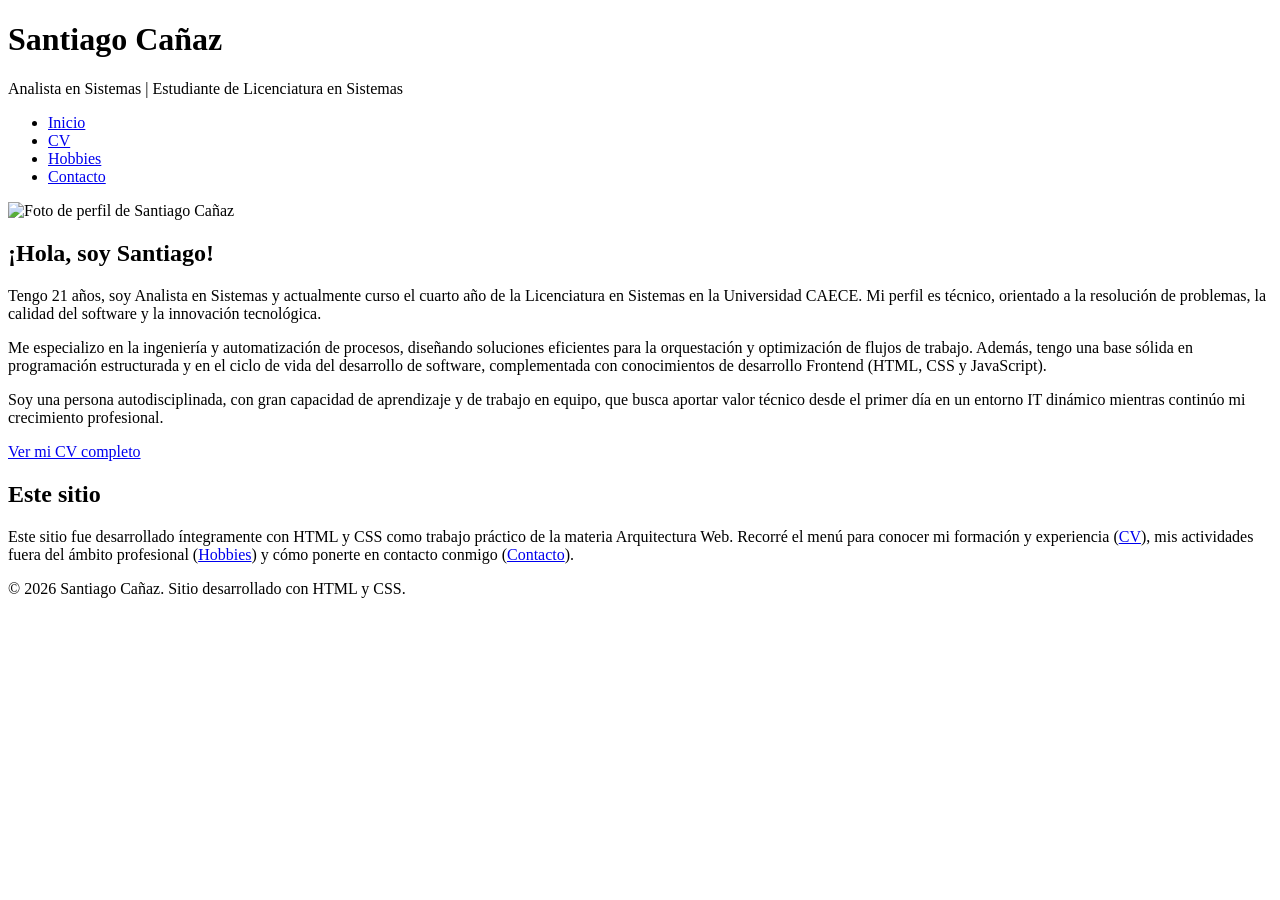
==== index.html @ 0b8a00d3 "Subir páginas HTML del sitio" ====
<!DOCTYPE html PUBLIC "-//W3C//DTD XHTML 1.0 Strict//EN" "http://www.w3.org/TR/xhtml1/DTD/xhtml1-strict.dtd">
<html xmlns="http://www.w3.org/1999/xhtml" xml:lang="es" lang="es">
<head>
  <meta http-equiv="Content-Type" content="text/html; charset=utf-8" />
  <title>Santiago Cañaz - Analista en Sistemas</title>
  <meta name="description" content="Sitio web personal de Santiago Cañaz, Analista en Sistemas y estudiante de la Licenciatura en Sistemas." />
  <meta name="author" content="Santiago Cañaz" />
  <link rel="icon" type="image/svg+xml" href="images/avatar.svg" />
  <link rel="preconnect" href="https://fonts.googleapis.com" />
  <link rel="preconnect" href="https://fonts.gstatic.com" />
  <link href="https://fonts.googleapis.com/css2?family=Inter:wght@400;500;600;700&display=swap" rel="stylesheet" />
  <link rel="stylesheet" type="text/css" href="css/estilos.css" />
</head>

<body>

  <div id="contenedor">

    <div id="cabecera">
      <h1>Santiago Cañaz</h1>
      <p class="subtitulo">Analista en Sistemas | Estudiante de Licenciatura en Sistemas</p>
    </div>

    <div id="menu">
      <ul>
        <li><a class="activo" href="index.html">Inicio</a></li>
        <li><a href="cv.html">CV</a></li>
        <li><a href="hobbies.html">Hobbies</a></li>
        <li><a href="contacto.html">Contacto</a></li>
      </ul>
    </div>

    <div id="contenido">

      <div id="presentacion">
        <div class="avatar">
          <img src="images/avatar.svg" alt="Foto de perfil de Santiago Cañaz" width="160" height="160" />
        </div>
        <div class="texto-presentacion">
          <h2>¡Hola, soy Santiago!</h2>
          <p>
            Tengo 21 años, soy Analista en Sistemas y actualmente curso el cuarto año de la
            Licenciatura en Sistemas en la Universidad CAECE. Mi perfil es técnico, orientado a la
            resolución de problemas, la calidad del software y la innovación tecnológica.
          </p>
          <p>
            Me especializo en la ingeniería y automatización de procesos, diseñando soluciones
            eficientes para la orquestación y optimización de flujos de trabajo. Además, tengo una
            base sólida en programación estructurada y en el ciclo de vida del desarrollo de
            software, complementada con conocimientos de desarrollo Frontend (HTML, CSS y
            JavaScript).
          </p>
          <p>
            Soy una persona autodisciplinada, con gran capacidad de aprendizaje y de trabajo en
            equipo, que busca aportar valor técnico desde el primer día en un entorno IT dinámico
            mientras continúo mi crecimiento profesional.
          </p>
          <a class="boton" href="cv.html">Ver mi CV completo</a>
        </div>
      </div>

      <h2>Este sitio</h2>
      <p>
        Este sitio fue desarrollado íntegramente con HTML y CSS como trabajo práctico de la
        materia Arquitectura Web. Recorré el menú para conocer mi formación y experiencia
        (<a href="cv.html">CV</a>), mis actividades fuera del ámbito profesional
        (<a href="hobbies.html">Hobbies</a>) y cómo ponerte en contacto conmigo
        (<a href="contacto.html">Contacto</a>).
      </p>

    </div>

    <div id="pie">
      <p>&copy; 2026 Santiago Cañaz. Sitio desarrollado con HTML y CSS.</p>
    </div>

  </div>

</body>
</html>
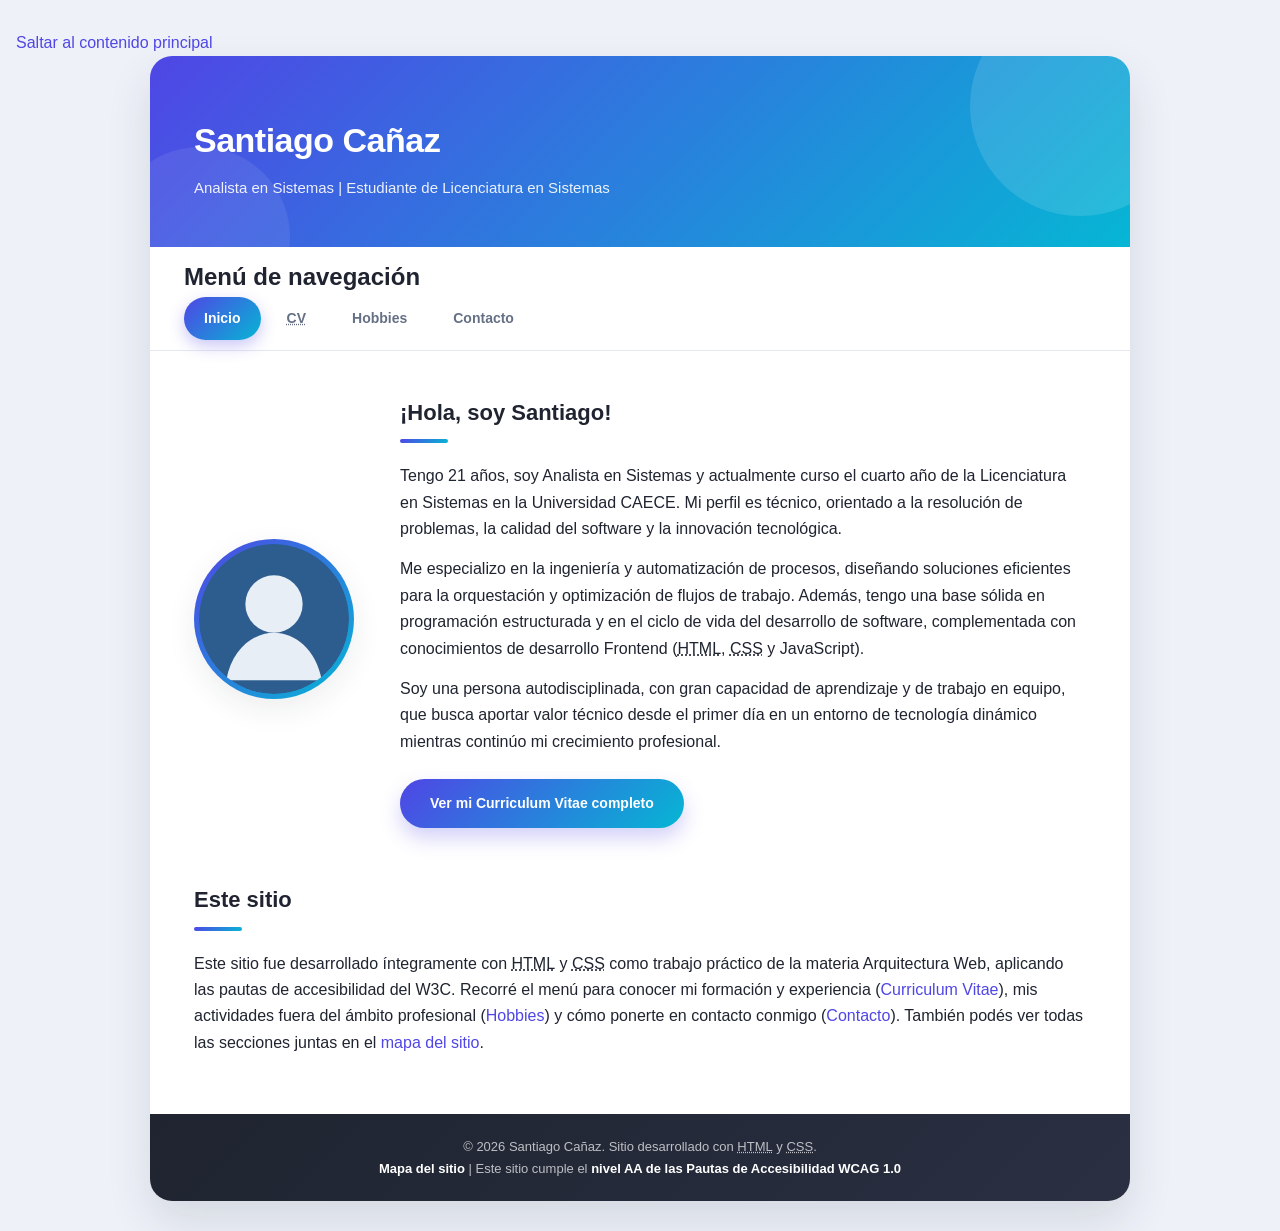
==== commit 1631ccb7: "Actividad 5: páginas accesibles (WCAG 1.0 AA) + mapa del sitio" ====
--- a/index.html
+++ b/index.html
@@ -2,17 +2,21 @@
 <html xmlns="http://www.w3.org/1999/xhtml" xml:lang="es" lang="es">
 <head>
   <meta http-equiv="Content-Type" content="text/html; charset=utf-8" />
-  <title>Santiago Cañaz - Analista en Sistemas</title>
+  <title>Santiago Cañaz - Inicio</title>
   <meta name="description" content="Sitio web personal de Santiago Cañaz, Analista en Sistemas y estudiante de la Licenciatura en Sistemas." />
+  <meta name="keywords" content="Santiago Cañaz, analista en sistemas, sitio personal" />
   <meta name="author" content="Santiago Cañaz" />
   <link rel="icon" type="image/svg+xml" href="images/avatar.svg" />
-  <link rel="preconnect" href="https://fonts.googleapis.com" />
-  <link rel="preconnect" href="https://fonts.gstatic.com" />
-  <link href="https://fonts.googleapis.com/css2?family=Inter:wght@400;500;600;700&display=swap" rel="stylesheet" />
+  <link rel="start" href="index.html" title="Inicio" />
+  <link rel="contents" href="mapa.html" title="Mapa del sitio" />
   <link rel="stylesheet" type="text/css" href="css/estilos.css" />
 </head>
 
 <body>
+
+  <div id="saltar">
+    <a href="#contenido">Saltar al contenido principal</a>
+  </div>
 
   <div id="contenedor">
 
@@ -22,9 +26,10 @@
     </div>
 
     <div id="menu">
+      <h2 class="oculto">Menú de navegación</h2>
       <ul>
-        <li><a class="activo" href="index.html">Inicio</a></li>
-        <li><a href="cv.html">CV</a></li>
+        <li><a class="activo" href="index.html" title="Inicio (página actual)">Inicio</a></li>
+        <li><a href="cv.html"><abbr title="Curriculum Vitae">CV</abbr></a></li>
         <li><a href="hobbies.html">Hobbies</a></li>
         <li><a href="contacto.html">Contacto</a></li>
       </ul>
@@ -37,7 +42,7 @@
           <img src="images/avatar.svg" alt="Foto de perfil de Santiago Cañaz" width="160" height="160" />
         </div>
         <div class="texto-presentacion">
-          <h2>¡Hola, soy Santiago!</h2>
+          <h2 class="primero">¡Hola, soy Santiago!</h2>
           <p>
             Tengo 21 años, soy Analista en Sistemas y actualmente curso el cuarto año de la
             Licenciatura en Sistemas en la Universidad CAECE. Mi perfil es técnico, orientado a la
@@ -47,31 +52,37 @@
             Me especializo en la ingeniería y automatización de procesos, diseñando soluciones
             eficientes para la orquestación y optimización de flujos de trabajo. Además, tengo una
             base sólida en programación estructurada y en el ciclo de vida del desarrollo de
-            software, complementada con conocimientos de desarrollo Frontend (HTML, CSS y
-            JavaScript).
+            software, complementada con conocimientos de desarrollo <span lang="en" xml:lang="en">Frontend</span>
+            (<abbr title="HyperText Markup Language" lang="en" xml:lang="en">HTML</abbr>, <abbr title="Cascading Style Sheets" lang="en" xml:lang="en">CSS</abbr> y JavaScript).
           </p>
           <p>
             Soy una persona autodisciplinada, con gran capacidad de aprendizaje y de trabajo en
-            equipo, que busca aportar valor técnico desde el primer día en un entorno IT dinámico
-            mientras continúo mi crecimiento profesional.
+            equipo, que busca aportar valor técnico desde el primer día en un entorno de tecnología
+            dinámico mientras continúo mi crecimiento profesional.
           </p>
-          <a class="boton" href="cv.html">Ver mi CV completo</a>
+          <p><a class="boton" href="cv.html">Ver mi Curriculum Vitae completo</a></p>
         </div>
       </div>
 
       <h2>Este sitio</h2>
       <p>
-        Este sitio fue desarrollado íntegramente con HTML y CSS como trabajo práctico de la
-        materia Arquitectura Web. Recorré el menú para conocer mi formación y experiencia
-        (<a href="cv.html">CV</a>), mis actividades fuera del ámbito profesional
-        (<a href="hobbies.html">Hobbies</a>) y cómo ponerte en contacto conmigo
-        (<a href="contacto.html">Contacto</a>).
+        Este sitio fue desarrollado íntegramente con <abbr title="HyperText Markup Language" lang="en" xml:lang="en">HTML</abbr> y <abbr title="Cascading Style Sheets" lang="en" xml:lang="en">CSS</abbr> como trabajo práctico de la
+        materia Arquitectura Web, aplicando las pautas de accesibilidad del W3C. Recorré el menú para
+        conocer mi formación y experiencia (<a href="cv.html">Curriculum Vitae</a>), mis actividades
+        fuera del ámbito profesional (<a href="hobbies.html">Hobbies</a>) y cómo ponerte en contacto
+        conmigo (<a href="contacto.html">Contacto</a>). También podés ver todas las secciones juntas en
+        el <a href="mapa.html">mapa del sitio</a>.
       </p>
 
     </div>
 
     <div id="pie">
-      <p>&copy; 2026 Santiago Cañaz. Sitio desarrollado con HTML y CSS.</p>
+      <p>&copy; 2026 Santiago Cañaz. Sitio desarrollado con <abbr title="HyperText Markup Language" lang="en" xml:lang="en">HTML</abbr> y <abbr title="Cascading Style Sheets" lang="en" xml:lang="en">CSS</abbr>.</p>
+      <p>
+        <a href="mapa.html">Mapa del sitio</a> |
+        Este sitio cumple el
+        <a href="https://www.w3.org/WAI/WCAG1AA-Conformance" hreflang="en" title="Explicación del nivel AA de conformidad (sitio del W3C, en inglés)">nivel AA de las Pautas de Accesibilidad WCAG 1.0</a>
+      </p>
     </div>
 
   </div>
--- a/css/estilos.css
+++ b/css/estilos.css
@@ -0,0 +1,515 @@
+/* =======================================================
+   Sitio web personal - Santiago Cañaz
+   Hoja de estilos externa (CSS) - estilo moderno
+   ======================================================= */
+
+:root {
+  --color-primary: #4f46e5;
+  --color-primary-dark: #3d33c9;
+  --color-accent: #06b6d4;
+  --color-bg: #eef1f8;
+  --color-surface: #ffffff;
+  --color-surface-alt: #f6f8fc;
+  --color-text: #1f2430;
+  --color-text-muted: #667085;
+  --color-border: #e4e8f1;
+  --radius-lg: 22px;
+  --radius-md: 14px;
+  --radius-sm: 10px;
+  --shadow-md: 0 10px 30px rgba(31, 41, 55, 0.08);
+  --shadow-lg: 0 20px 45px rgba(31, 41, 55, 0.12);
+  --transition: all 0.25s ease;
+}
+
+/* --- Reset básico --- */
+* {
+  margin: 0;
+  padding: 0;
+  box-sizing: border-box;
+}
+
+body {
+  font-family: 'Inter', 'Poppins', Verdana, Arial, sans-serif;
+  color: var(--color-text);
+  background-color: var(--color-bg);
+  line-height: 1.65;
+  padding: 30px 16px;
+}
+
+a {
+  color: var(--color-primary);
+  text-decoration: none;
+  transition: var(--transition);
+}
+
+a:hover {
+  color: var(--color-primary-dark);
+}
+
+img {
+  max-width: 100%;
+  border: 0;
+  display: block;
+}
+
+/* --- Contenedor centrado --- */
+#contenedor {
+  width: 100%;
+  max-width: 980px;
+  margin: 0 auto;
+  background-color: var(--color-surface);
+  border-radius: var(--radius-lg);
+  overflow: hidden;
+  box-shadow: var(--shadow-lg);
+}
+
+/* --- Cabecera con degradé --- */
+#cabecera {
+  position: relative;
+  background: linear-gradient(135deg, var(--color-primary) 0%, var(--color-accent) 100%);
+  color: #ffffff;
+  padding: 56px 44px 46px 44px;
+  overflow: hidden;
+}
+
+#cabecera::before {
+  content: "";
+  position: absolute;
+  top: -60px;
+  right: -60px;
+  width: 220px;
+  height: 220px;
+  border-radius: 50%;
+  background: rgba(255, 255, 255, 0.12);
+}
+
+#cabecera::after {
+  content: "";
+  position: absolute;
+  bottom: -80px;
+  left: -40px;
+  width: 180px;
+  height: 180px;
+  border-radius: 50%;
+  background: rgba(255, 255, 255, 0.08);
+}
+
+#cabecera h1 {
+  position: relative;
+  font-size: 34px;
+  font-weight: 700;
+  letter-spacing: -0.5px;
+}
+
+#cabecera .subtitulo {
+  position: relative;
+  font-size: 15px;
+  color: rgba(255, 255, 255, 0.9);
+  margin-top: 8px;
+  font-weight: 400;
+}
+
+/* --- Menú de navegación (sticky, tipo pills) --- */
+#menu {
+  background-color: rgba(255, 255, 255, 0.9);
+  backdrop-filter: blur(10px);
+  border-bottom: 1px solid var(--color-border);
+  padding: 10px 34px;
+  position: sticky;
+  top: 0;
+  z-index: 10;
+}
+
+#menu ul {
+  list-style: none;
+  display: flex;
+  flex-wrap: wrap;
+  gap: 6px;
+}
+
+#menu li a {
+  display: inline-block;
+  color: var(--color-text-muted);
+  padding: 10px 20px;
+  font-size: 14px;
+  font-weight: 600;
+  text-decoration: none;
+  border-radius: 999px;
+  transition: var(--transition);
+}
+
+#menu li a:hover,
+#menu li a:focus {
+  background-color: var(--color-surface-alt);
+  color: var(--color-primary);
+}
+
+#menu li a.activo {
+  background: linear-gradient(135deg, var(--color-primary), var(--color-accent));
+  color: #ffffff;
+  box-shadow: 0 6px 16px rgba(79, 70, 229, 0.3);
+}
+
+/* --- Contenido principal --- */
+#contenido {
+  padding: 44px;
+}
+
+#contenido h2 {
+  color: var(--color-text);
+  font-size: 22px;
+  font-weight: 700;
+  margin-top: 40px;
+  margin-bottom: 20px;
+  position: relative;
+  padding-bottom: 12px;
+}
+
+#contenido h2::after {
+  content: "";
+  position: absolute;
+  left: 0;
+  bottom: 0;
+  width: 48px;
+  height: 4px;
+  border-radius: 4px;
+  background: linear-gradient(135deg, var(--color-primary), var(--color-accent));
+}
+
+#contenido h2:first-child {
+  margin-top: 0;
+}
+
+#contenido h3 {
+  color: var(--color-primary);
+  font-size: 16px;
+  font-weight: 700;
+  margin-bottom: 10px;
+  margin-top: 22px;
+}
+
+#contenido p {
+  margin-bottom: 14px;
+  color: var(--color-text);
+}
+
+#contenido ul,
+#contenido ol {
+  margin: 0 0 14px 22px;
+}
+
+#contenido li {
+  margin-bottom: 6px;
+}
+
+/* --- Sección de presentación (home) --- */
+#presentacion {
+  display: flex;
+  align-items: center;
+  gap: 36px;
+  flex-wrap: wrap;
+  margin-bottom: 10px;
+}
+
+#presentacion .avatar {
+  flex: 0 0 auto;
+  width: 170px;
+}
+
+#presentacion .avatar img {
+  border-radius: 50%;
+  padding: 5px;
+  background: linear-gradient(135deg, var(--color-primary), var(--color-accent));
+  box-shadow: var(--shadow-md);
+}
+
+#presentacion .texto-presentacion {
+  flex: 1 1 380px;
+}
+
+/* --- Botones --- */
+.boton {
+  display: inline-block;
+  background: linear-gradient(135deg, var(--color-primary), var(--color-accent));
+  color: #ffffff !important;
+  padding: 13px 30px;
+  border-radius: 999px;
+  text-decoration: none;
+  font-size: 14px;
+  font-weight: 600;
+  margin-top: 10px;
+  box-shadow: 0 10px 20px rgba(79, 70, 229, 0.25);
+  transition: var(--transition);
+}
+
+.boton:hover {
+  transform: translateY(-2px);
+  box-shadow: 0 14px 26px rgba(79, 70, 229, 0.32);
+  color: #ffffff !important;
+}
+
+/* --- Tablas --- */
+.tabla-contenedor {
+  border-radius: var(--radius-md);
+  overflow: hidden;
+  box-shadow: var(--shadow-md);
+  margin-bottom: 24px;
+  border: 1px solid var(--color-border);
+}
+
+table {
+  width: 100%;
+  border-collapse: collapse;
+}
+
+caption {
+  text-align: left;
+  font-weight: 700;
+  color: var(--color-text);
+  padding: 14px 18px;
+  background-color: var(--color-surface-alt);
+  font-size: 14px;
+}
+
+th, td {
+  padding: 13px 18px;
+  text-align: left;
+  font-size: 14px;
+}
+
+th {
+  background-color: var(--color-surface-alt);
+  color: var(--color-text-muted);
+  text-transform: uppercase;
+  font-size: 11.5px;
+  letter-spacing: 0.06em;
+  font-weight: 700;
+  border-bottom: 1px solid var(--color-border);
+}
+
+td {
+  border-bottom: 1px solid var(--color-border);
+}
+
+tr:last-child td {
+  border-bottom: 0;
+}
+
+tbody tr {
+  transition: var(--transition);
+}
+
+tr:hover td {
+  background-color: var(--color-surface-alt);
+}
+
+/* --- Tarjetas de hobbies --- */
+.tarjeta {
+  display: flex;
+  align-items: center;
+  gap: 22px;
+  background-color: var(--color-surface);
+  border: 1px solid var(--color-border);
+  border-radius: var(--radius-md);
+  padding: 22px;
+  margin-bottom: 20px;
+  box-shadow: var(--shadow-md);
+  transition: var(--transition);
+}
+
+.tarjeta:hover {
+  transform: translateY(-4px);
+  box-shadow: var(--shadow-lg);
+}
+
+.tarjeta .icono-tarjeta {
+  flex: 0 0 auto;
+  width: 84px;
+  height: 84px;
+  border-radius: 50%;
+  background-color: var(--color-surface-alt);
+  display: flex;
+  align-items: center;
+  justify-content: center;
+}
+
+.tarjeta .icono-tarjeta img {
+  width: 52px;
+}
+
+.tarjeta .texto-tarjeta {
+  flex: 1 1 auto;
+}
+
+.tarjeta .texto-tarjeta p {
+  margin-bottom: 0;
+}
+
+/* --- Formulario de contacto --- */
+fieldset {
+  border: 1px solid var(--color-border);
+  border-radius: var(--radius-md);
+  padding: 26px;
+  margin-bottom: 20px;
+  background-color: var(--color-surface-alt);
+}
+
+legend {
+  color: var(--color-text);
+  font-weight: 700;
+  padding: 0 10px;
+  font-size: 15px;
+}
+
+label {
+  display: block;
+  margin-top: 16px;
+  margin-bottom: 6px;
+  font-weight: 600;
+  font-size: 12.5px;
+  text-transform: uppercase;
+  letter-spacing: 0.04em;
+  color: var(--color-text-muted);
+}
+
+input[type="text"],
+input[type="email"],
+textarea {
+  width: 100%;
+  padding: 12px 14px;
+  border: 1px solid var(--color-border);
+  border-radius: var(--radius-sm);
+  font-family: inherit;
+  font-size: 14px;
+  background-color: var(--color-surface);
+  transition: var(--transition);
+}
+
+input[type="text"]:focus,
+input[type="email"]:focus,
+textarea:focus {
+  outline: none;
+  border-color: var(--color-primary);
+  box-shadow: 0 0 0 3px rgba(79, 70, 229, 0.15);
+}
+
+input[type="submit"],
+input[type="reset"] {
+  margin-top: 18px;
+  margin-right: 10px;
+  padding: 12px 26px;
+  border: 0;
+  border-radius: 999px;
+  font-size: 14px;
+  font-weight: 600;
+  cursor: pointer;
+  transition: var(--transition);
+}
+
+input[type="submit"] {
+  background: linear-gradient(135deg, var(--color-primary), var(--color-accent));
+  color: #ffffff;
+  box-shadow: 0 10px 20px rgba(79, 70, 229, 0.25);
+}
+
+input[type="submit"]:hover {
+  transform: translateY(-2px);
+  box-shadow: 0 14px 26px rgba(79, 70, 229, 0.32);
+}
+
+input[type="reset"] {
+  background-color: var(--color-surface);
+  color: var(--color-text-muted);
+  border: 1px solid var(--color-border);
+}
+
+input[type="reset"]:hover {
+  background-color: var(--color-surface-alt);
+}
+
+/* --- Datos de contacto y redes --- */
+.datos-contacto {
+  list-style: none;
+  margin: 0 0 26px 0;
+  display: flex;
+  flex-direction: column;
+  gap: 4px;
+}
+
+.datos-contacto li {
+  padding: 10px 0;
+  border-bottom: 1px solid var(--color-border);
+  display: flex;
+  gap: 10px;
+}
+
+.datos-contacto li:last-child {
+  border-bottom: 0;
+}
+
+.datos-contacto strong {
+  color: var(--color-text);
+  display: inline-block;
+  width: 100px;
+  flex: 0 0 auto;
+}
+
+/* --- Pie de página --- */
+#pie {
+  background: linear-gradient(135deg, #1f2430, #2a2f42);
+  color: rgba(255, 255, 255, 0.7);
+  text-align: center;
+  padding: 22px;
+  font-size: 13px;
+}
+
+#pie a {
+  color: #ffffff;
+  font-weight: 600;
+}
+
+/* --- Responsivo simple --- */
+@media (max-width: 640px) {
+  body {
+    padding: 0;
+  }
+
+  #contenedor {
+    border-radius: 0;
+  }
+
+  #cabecera {
+    padding: 40px 24px 34px 24px;
+  }
+
+  #contenido {
+    padding: 28px 22px;
+  }
+
+  #menu {
+    padding: 10px 16px;
+  }
+
+  #presentacion {
+    flex-direction: column;
+    text-align: center;
+  }
+
+  #presentacion .avatar {
+    margin: 0 auto;
+  }
+
+  .tarjeta {
+    flex-direction: column;
+    text-align: center;
+  }
+
+  .datos-contacto li {
+    flex-direction: column;
+    gap: 2px;
+  }
+
+  .datos-contacto strong {
+    width: auto;
+  }
+}
